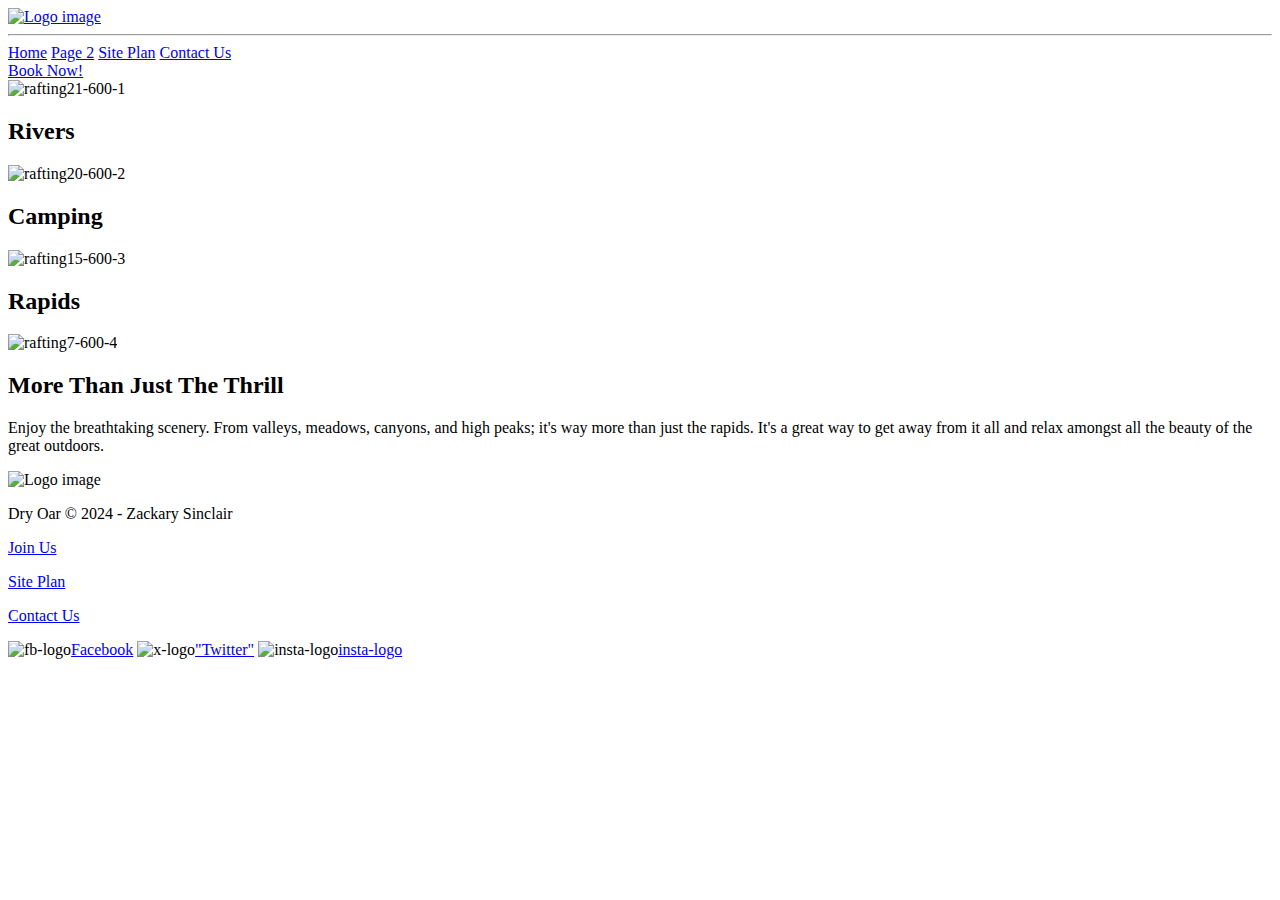
==== aboutme/wwr/index.html @ 1f677a5c "week 03 complete" ====
<!DOCTYPE html>
<html lang="en">
<head>
    <meta charset="UTF-8">
    <meta name="viewport" content="width=device-width, initial-scale=1.0">
    <title>Whitewater Rafting Adventures | Dry Oar Boating | Home</title>
</head>
<body>
    <header>
        <a id="logo_link" href="index.html">
            <img src="https://byui-wdd.github.io/wdd130/resources/images/logos/Picture1.jpg" alt="Logo image" />
    <hr />
        </a>
        <nav>
            <a href="index.html">Home</a>
            <a href="#">Page 2</a>
            <a href="site-plan-rafting.html">Site Plan</a>
            <a href="contactus.html">Contact Us</a>
        </nav>
    </header>
    <div id="hero-img" src="images/hero.png" alt="People enjoying white water rafting">
        <div class='button-box'>
            <a class='book' href="contactus.html">Book Now!</a>
        </a>
    </div>
    <main class="home-grid">
        <section class="rivers-card">
            <img src="https://i.ibb.co/c6GLYPv/rafting21-600-1.png" alt="rafting21-600-1" border="0"></a><br /><a target='_blank' href='https://nonprofitlight.com/wa/shelton/our-community-credit-union'></a>
            
            <h2>Rivers</h2>
        </section>
        <section class="camping-card">
            <img src="https://i.ibb.co/Xp3jr7D/rafting20-600-2.jpg" alt="rafting20-600-2" border="0"></a><br /><a target='_blank' href='https://nonprofitlight.com/wa/shelton/our-community-credit-union'></a>
            <h2>Camping</h2>
        </section>
        <section class="rapids-card">
            <img src="https://i.ibb.co/KLCPhFk/rafting15-600-3.jpg" alt="rafting15-600-3" border="0"></a><br /><a target='_blank' href='https://nonprofitlight.com/wa/shelton/our-community-credit-union'></a>
            
            <h2>Rapids</h2>
        </section>
        <img class="mountains" src="https://i.ibb.co/cgVS4yP/rafting7-600-4.jpg" alt="rafting7-600-4" border="0"></a><br /><a target='_blank' href='https://nonprofitlight.com/wa/shelton/our-community-credit-union'></a>
        <section class="msg">
            <h2>More Than Just The Thrill</h2>
            <p>Enjoy the breathtaking scenery. From valleys, meadows, canyons, and high peaks; it's way more than just the rapids. It's a great way to get away from it all and relax amongst all the beauty of the great outdoors. </p>
            <img src="https://byui-wdd.github.io/wdd130/resources/images/logos/Picture1.jpg" alt="Logo image" />
            
        </section>
    </main> 
    <footer>
        
        <p>Dry Oar &copy; 2024 - Zackary Sinclair</p>
        <a class='join' href="rivers.html">Join Us</a>
        <p><a href="site-plan-rafting.html">Site Plan</a></p>
        <p><a href="contactus.html">Contact Us</a></p>
        <div class="social">
                <img src="https://i.ibb.co/yQ9Pj3p/fb-logo.png" alt="fb-logo" border="0"></a><a target='_blank' href="https://facebook.com">Facebook</a>
            </a>
                <img src="https://i.ibb.co/FmRKpDR/x-logo.webp" alt="x-logo" border="0"></a><a target='_blank' href="https://twitter.com">"Twitter"</a>
            </a>
               <img src="https://i.ibb.co/V2w1h6Z/insta-logo.png" alt="insta-logo" border="0"></a><a target='_blank' a href="https://instagram.com">insta-logo</a>
            </a>
        </div>
    </footer>
</body>
</html>
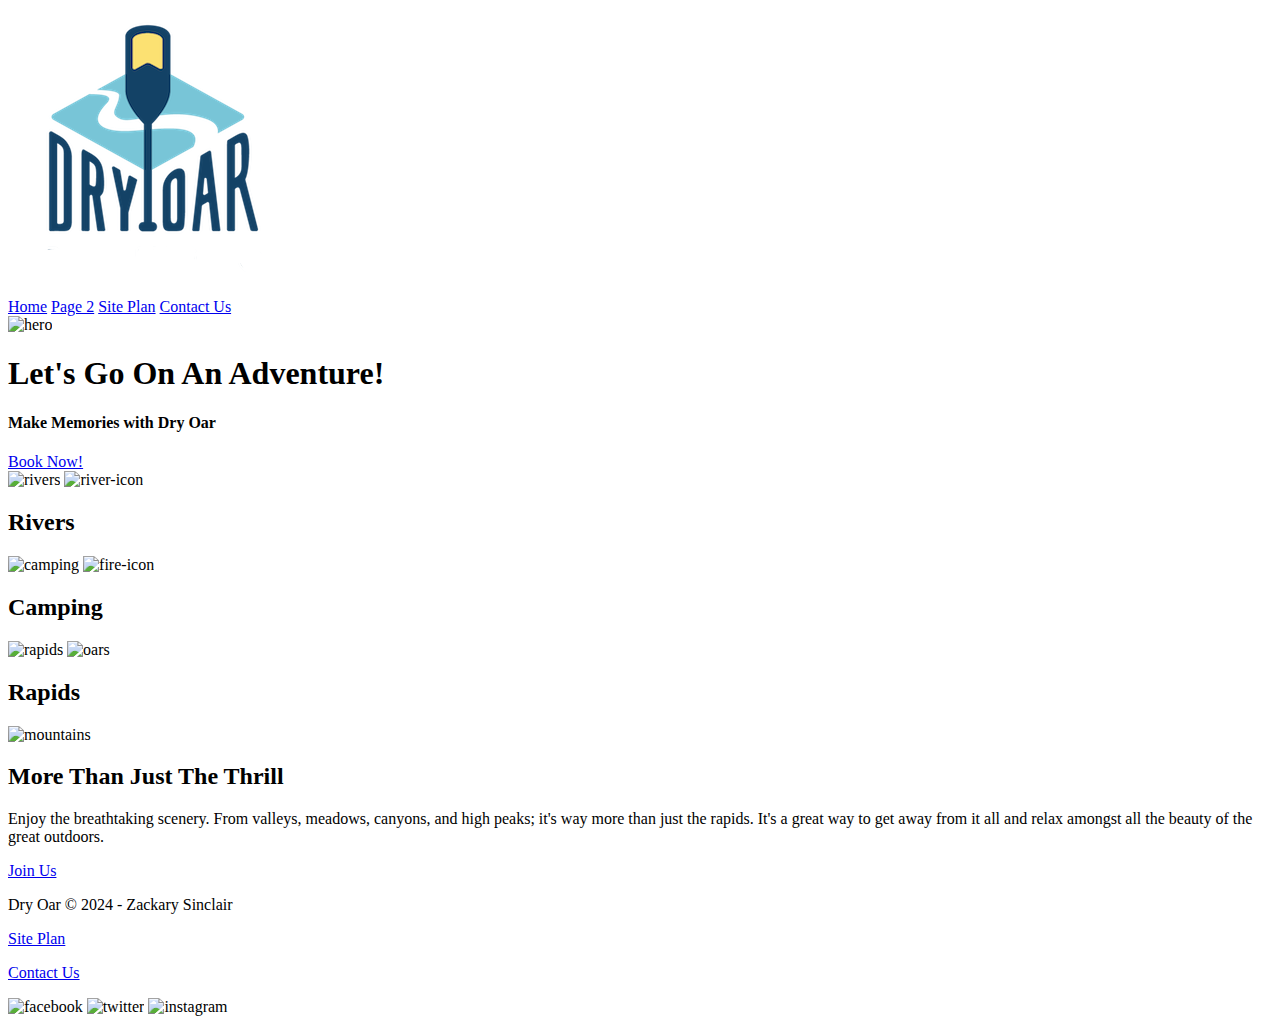
==== commit 36111b73: "update as of 5/28" ====
--- a/aboutme/wwr/index.html
+++ b/aboutme/wwr/index.html
@@ -8,8 +8,7 @@
 <body>
     <header>
         <a id="logo_link" href="index.html">
-            <img src="https://byui-wdd.github.io/wdd130/resources/images/logos/Picture1.jpg" alt="Logo image" />
-    <hr />
+            <img class="logo" src="images/logo.png" alt="Dry Oar Logo">
         </a>
         <nav>
             <a href="index.html">Home</a>
@@ -18,48 +17,56 @@
             <a href="contactus.html">Contact Us</a>
         </nav>
     </header>
-    <div id="hero-img" src="images/hero.png" alt="People enjoying white water rafting">
-        <div class='button-box'>
-            <a class='book' href="contactus.html">Book Now!</a>
-        </a>
+    <div id="hero">
+        <div id="hero-box">
+            <img id="hero-img" img src="https://i.ibb.co/7Kp73my/hero.png" width="960" height="400" alt="hero" target='_blank'></a>
+        </div>
+        <section id="hero-msg">
+            <h1 class="home-title">Let's Go On An Adventure!</h1>
+            <h4>Make Memories with Dry Oar </h4>
+            <div class='button-box'>
+                <a class='book' href="contactus.html">Book Now!</a>
+            </div>
+        </section>
     </div>
     <main class="home-grid">
         <section class="rivers-card">
-            <img src="https://i.ibb.co/c6GLYPv/rafting21-600-1.png" alt="rafting21-600-1" border="0"></a><br /><a target='_blank' href='https://nonprofitlight.com/wa/shelton/our-community-credit-union'></a>
-            
+            <img class="card-img" img src="https://i.ibb.co/R6sPPXb/rivers.jpg" alt="rivers" border="0"></a>
+            <img class="icon" img src="https://i.ibb.co/DVNmSvs/river-icon.png" alt="river-icon" border="0"></a>
             <h2>Rivers</h2>
         </section>
         <section class="camping-card">
-            <img src="https://i.ibb.co/Xp3jr7D/rafting20-600-2.jpg" alt="rafting20-600-2" border="0"></a><br /><a target='_blank' href='https://nonprofitlight.com/wa/shelton/our-community-credit-union'></a>
+            <img class="card-img" img src="https://i.ibb.co/YtS9Sn5/camping.jpg" alt="camping" border="0"></a>
+            <img class="icon" img src="https://i.ibb.co/2ky9ygP/fire-icon.png" alt="fire-icon" border="0"></a>
             <h2>Camping</h2>
         </section>
         <section class="rapids-card">
-            <img src="https://i.ibb.co/KLCPhFk/rafting15-600-3.jpg" alt="rafting15-600-3" border="0"></a><br /><a target='_blank' href='https://nonprofitlight.com/wa/shelton/our-community-credit-union'></a>
-            
+            <img class="card-img" img src="https://i.ibb.co/b6ZQsQC/rapids.jpg" alt="rapids" border="0"></a>
+            <img class="icon" img src="https://i.ibb.co/y4dw8N2/oars.png" alt="oars" border="0"></a>
+           
             <h2>Rapids</h2>
         </section>
-        <img class="mountains" src="https://i.ibb.co/cgVS4yP/rafting7-600-4.jpg" alt="rafting7-600-4" border="0"></a><br /><a target='_blank' href='https://nonprofitlight.com/wa/shelton/our-community-credit-union'></a>
+        <img class="mountains" img src="https://i.ibb.co/swCG6pT/mountains.jpg" alt="mountains" border="0"></a>
         <section class="msg">
             <h2>More Than Just The Thrill</h2>
             <p>Enjoy the breathtaking scenery. From valleys, meadows, canyons, and high peaks; it's way more than just the rapids. It's a great way to get away from it all and relax amongst all the beauty of the great outdoors. </p>
-            <img src="https://byui-wdd.github.io/wdd130/resources/images/logos/Picture1.jpg" alt="Logo image" />
-            
+            <a class='join' href="rivers.html">Join Us</a>
         </section>
-    </main> 
+    </main>
+</body>
+
     <footer>
         
         <p>Dry Oar &copy; 2024 - Zackary Sinclair</p>
-        <a class='join' href="rivers.html">Join Us</a>
         <p><a href="site-plan-rafting.html">Site Plan</a></p>
         <p><a href="contactus.html">Contact Us</a></p>
         <div class="social">
-                <img src="https://i.ibb.co/yQ9Pj3p/fb-logo.png" alt="fb-logo" border="0"></a><a target='_blank' href="https://facebook.com">Facebook</a>
+                <img src="https://i.ibb.co/MhpdZ0q/facebook.png" alt="facebook" border="0"></a>
             </a>
-                <img src="https://i.ibb.co/FmRKpDR/x-logo.webp" alt="x-logo" border="0"></a><a target='_blank' href="https://twitter.com">"Twitter"</a>
+                <img src="https://i.ibb.co/VDqrZRK/twitter.png" alt="twitter" border="0"></a>
             </a>
-               <img src="https://i.ibb.co/V2w1h6Z/insta-logo.png" alt="insta-logo" border="0"></a><a target='_blank' a href="https://instagram.com">insta-logo</a>
+               <img src="https://i.ibb.co/3h9L1D3/instagram.png" alt="instagram" border="0"></a>
             </a>
         </div>
     </footer>
-</body>
 </html>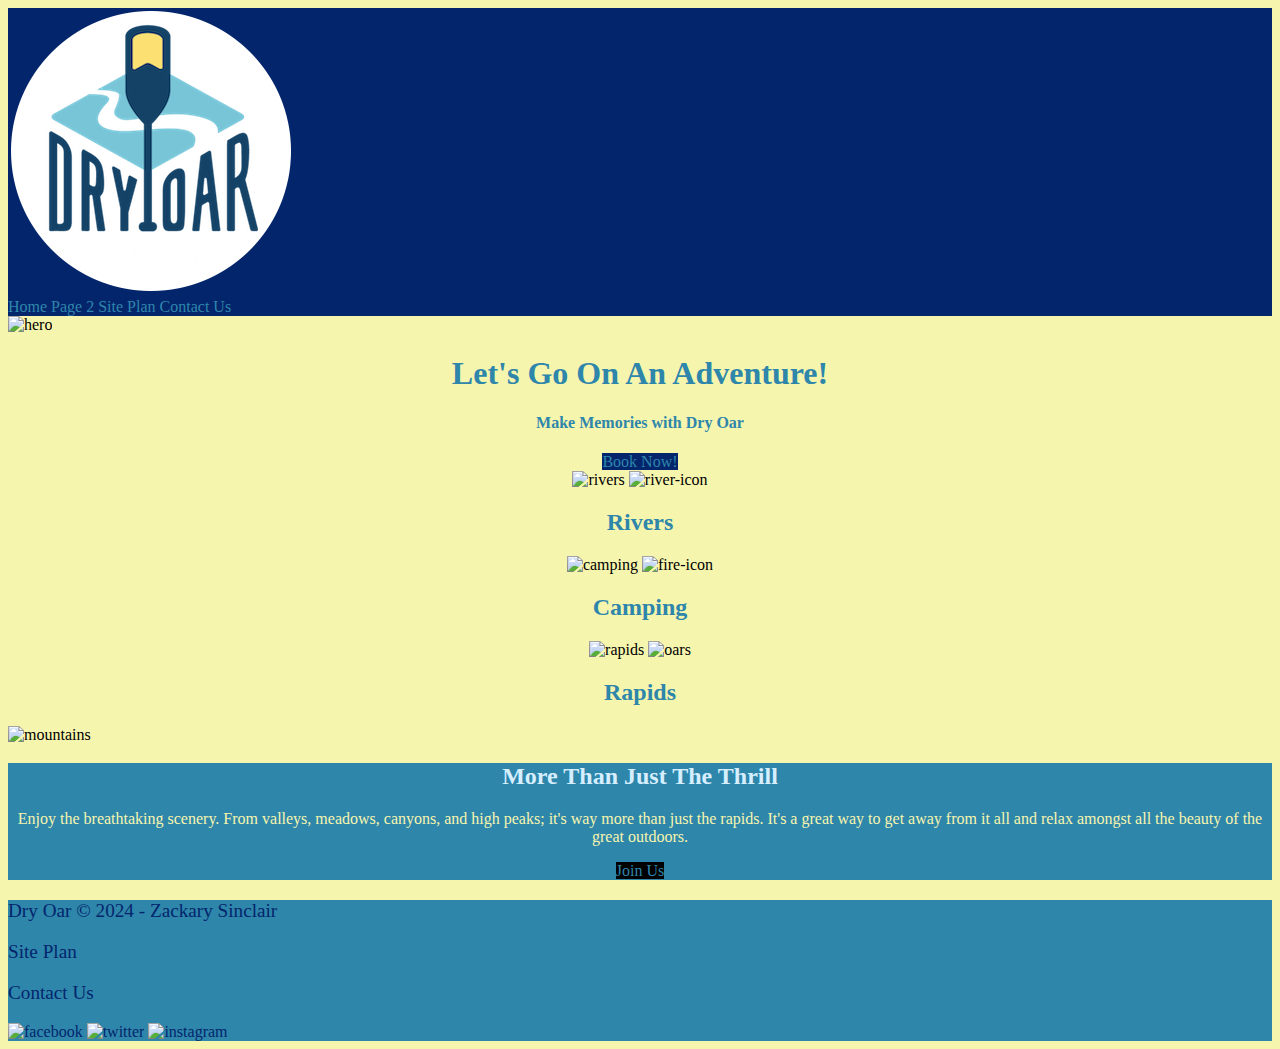
==== commit d08d46a6: "UPDATE 2.0 5/28" ====
--- a/aboutme/wwr/index.html
+++ b/aboutme/wwr/index.html
@@ -3,9 +3,11 @@
 <head>
     <meta charset="UTF-8">
     <meta name="viewport" content="width=device-width, initial-scale=1.0">
+    <link rel="stylesheet" href="styles/style.css">
     <title>Whitewater Rafting Adventures | Dry Oar Boating | Home</title>
 </head>
 <body>
+    <div id="content">
     <header>
         <a id="logo_link" href="index.html">
             <img class="logo" src="images/logo.png" alt="Dry Oar Logo">
@@ -43,7 +45,6 @@
         <section class="rapids-card">
             <img class="card-img" img src="https://i.ibb.co/b6ZQsQC/rapids.jpg" alt="rapids" border="0"></a>
             <img class="icon" img src="https://i.ibb.co/y4dw8N2/oars.png" alt="oars" border="0"></a>
-           
             <h2>Rapids</h2>
         </section>
         <img class="mountains" img src="https://i.ibb.co/swCG6pT/mountains.jpg" alt="mountains" border="0"></a>
@@ -53,6 +54,7 @@
             <a class='join' href="rivers.html">Join Us</a>
         </section>
     </main>
+</div>
 </body>
 
     <footer>
@@ -61,12 +63,15 @@
         <p><a href="site-plan-rafting.html">Site Plan</a></p>
         <p><a href="contactus.html">Contact Us</a></p>
         <div class="social">
-                <img src="https://i.ibb.co/MhpdZ0q/facebook.png" alt="facebook" border="0"></a>
+            <a href="https://facebook.com" target="_blank">
+                <img src="https://i.ibb.co/MhpdZ0q/facebook.png" alt="facebook"></a>
             </a>
-                <img src="https://i.ibb.co/VDqrZRK/twitter.png" alt="twitter" border="0"></a>
+            <a href="https://twitter.com" target="_blank">
+                <img src="https://i.ibb.co/VDqrZRK/twitter.png" alt="twitter"></a>
             </a>
-               <img src="https://i.ibb.co/3h9L1D3/instagram.png" alt="instagram" border="0"></a>
+                <a href="htps://instagram.com" target="_blank">
+               <img src="https://i.ibb.co/3h9L1D3/instagram.png" alt="instagram"></a>
             </a>
-        </div>
     </footer>
+</div>
 </html>--- a/aboutme/wwr/styles/style.css
+++ b/aboutme/wwr/styles/style.css
@@ -0,0 +1,87 @@
+h1, h2, h3, h4, h5, h6 {
+    color: #2E86AB
+}
+#content {
+    max-width: 1600px;
+    margin: 0 auto;
+}
+#background {
+    background-color: #2E86AB;
+    height: 725px;
+}
+nav a {
+    text-decoration: none;
+    color: #2E86AB;
+    text-align: center;
+}
+nav a:hover {
+    color: #D6EFFF;
+    background-color: black; 
+}
+#hero-msg h1 {
+    text-align: center;
+}
+#hero-msg h4 {
+    text-align: center;
+}
+.button-box {
+    text-align: center;
+}
+main section {
+    text-align: center;
+}
+body {
+    background-color: #F6F5AE;
+}
+header {
+    background-color: #03256C;
+}
+.book {
+    text-decoration: none;
+    color:#2E86AB;
+    background-color: #03256C; 
+}
+.book:hover {
+    color:#F6F5AE;
+    background-color: black;
+}
+.join {
+    text-decoration: none;
+    color: #2E86AB;
+    background-color: black;
+}
+.join:hover {
+    color:#F6F5AE;
+    background-color: black;
+}
+.msg {
+    background-color: #2E86AB;
+}
+.msg h2 {
+    color:#D6EFFF;
+}
+.msg p {
+    color: #F6F5AE;
+}
+footer {
+    color: #03256C;
+    background-color: #2E86AB;
+}
+footer a {
+    text-decoration: none;
+    color:#03256C; 
+}
+footer a:hover {
+    text-decoration: underline;
+    background-color: black;
+    color: #F6F5AE;
+}
+footer p {
+    font-size: 1.2em;
+}
+.home-title {
+    color: #2E86AB;
+}
+.icon {
+    width: 80px;
+}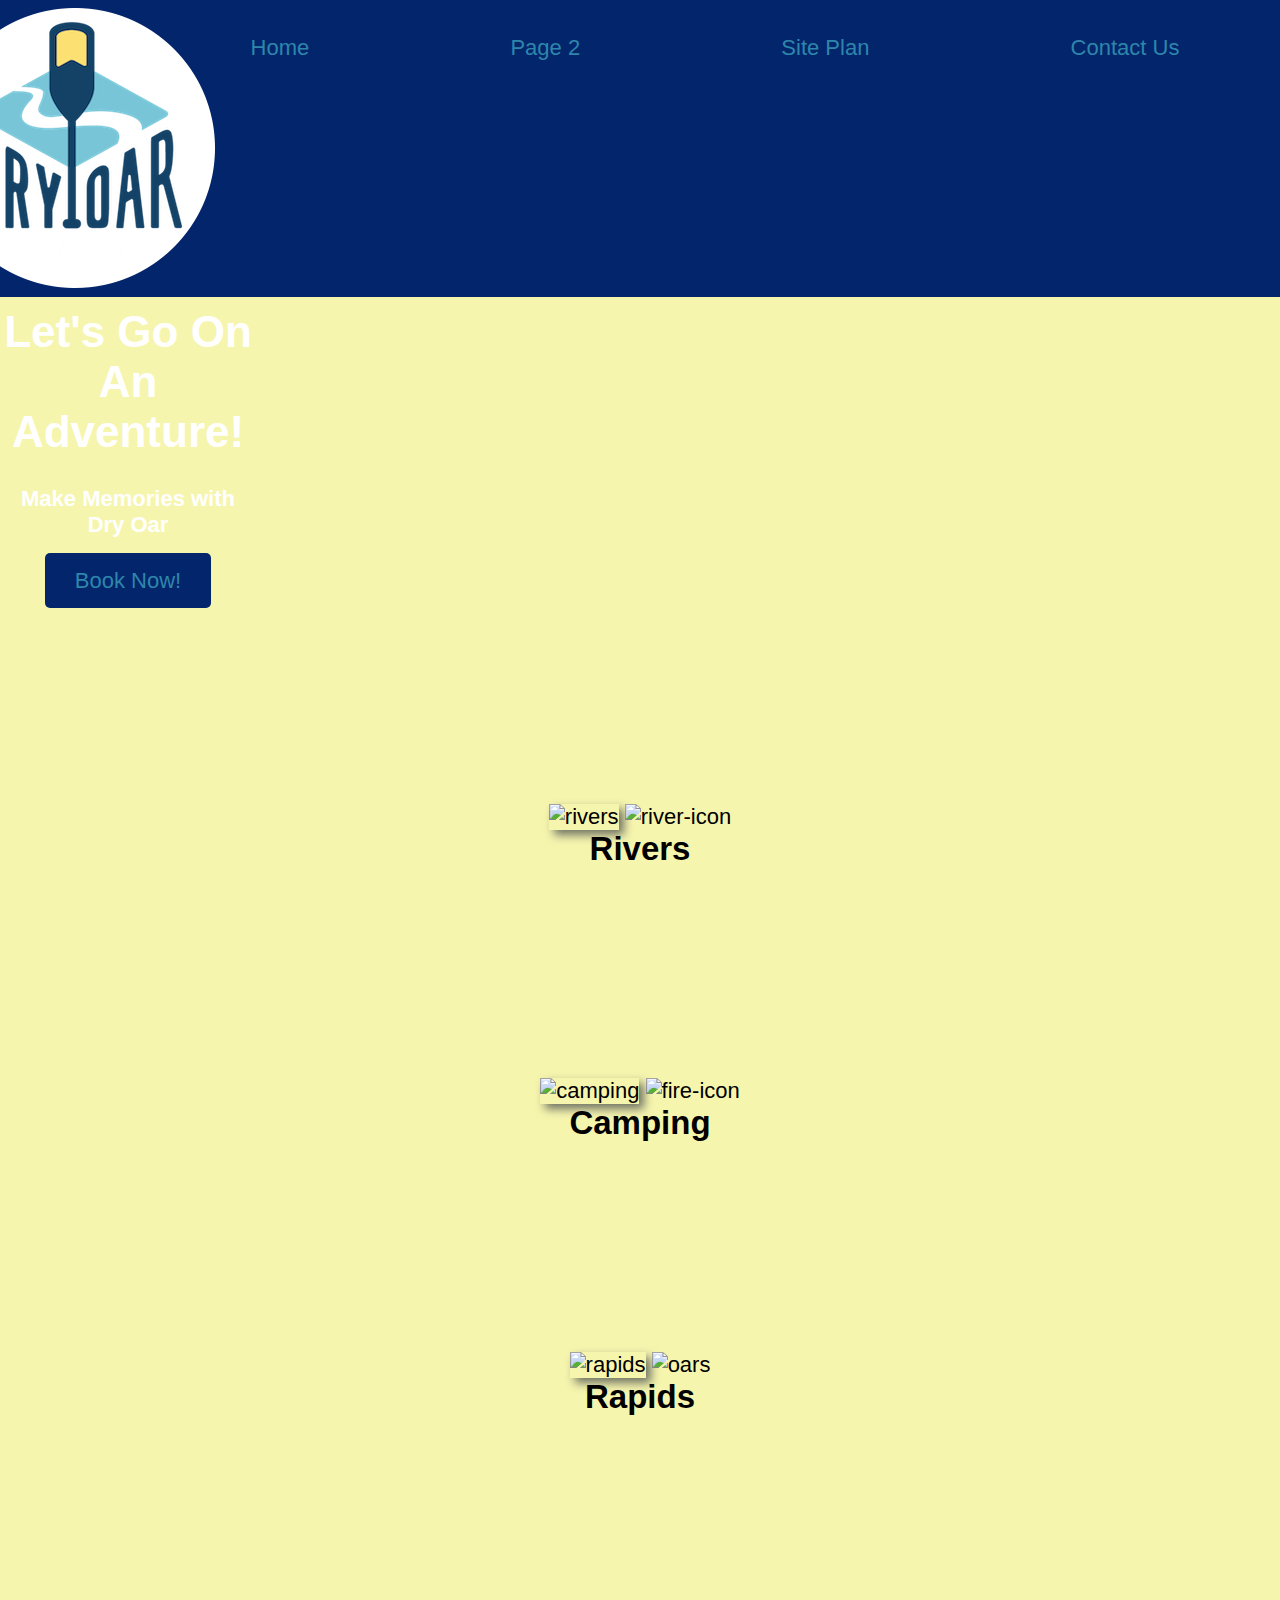
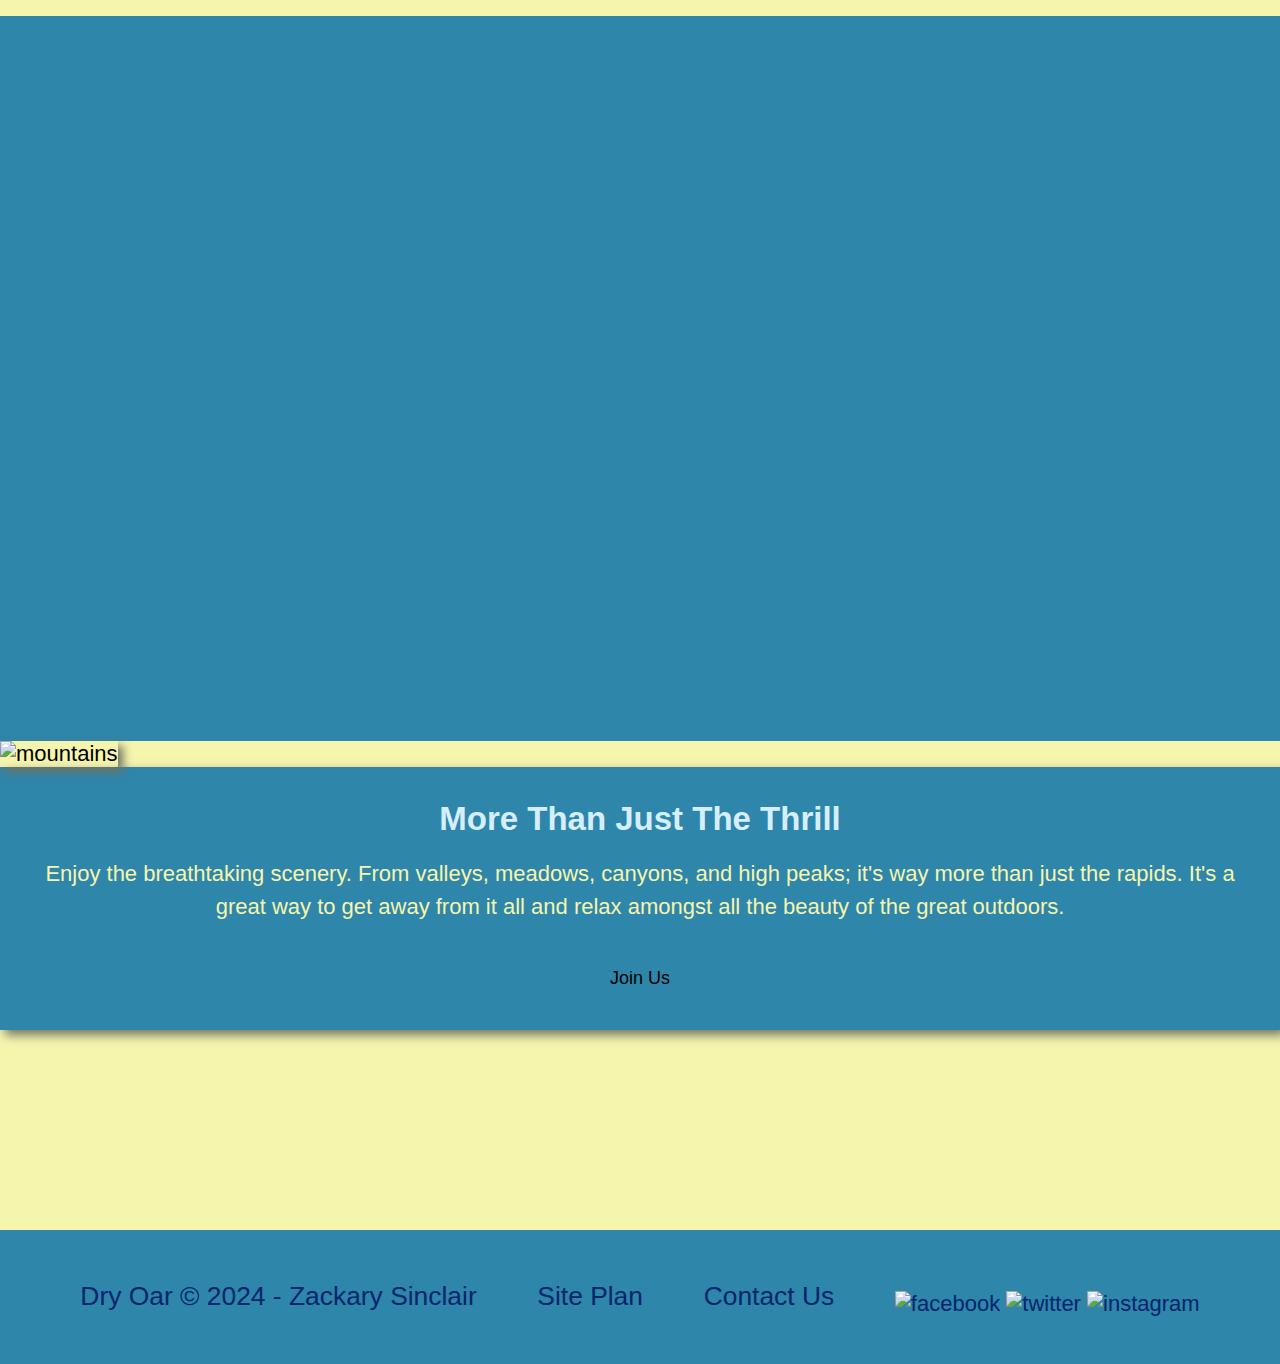
==== commit 16e02df2: "update final" ====
--- a/aboutme/wwr/index.html
+++ b/aboutme/wwr/index.html
@@ -47,6 +47,7 @@
             <img class="icon" img src="https://i.ibb.co/y4dw8N2/oars.png" alt="oars" border="0"></a>
             <h2>Rapids</h2>
         </section>
+        <div id="background"></div>
         <img class="mountains" img src="https://i.ibb.co/swCG6pT/mountains.jpg" alt="mountains" border="0"></a>
         <section class="msg">
             <h2>More Than Just The Thrill</h2>
@@ -58,7 +59,6 @@
 </body>
 
     <footer>
-        
         <p>Dry Oar &copy; 2024 - Zackary Sinclair</p>
         <p><a href="site-plan-rafting.html">Site Plan</a></p>
         <p><a href="contactus.html">Contact Us</a></p>
--- a/aboutme/wwr/styles/style.css
+++ b/aboutme/wwr/styles/style.css
@@ -1,5 +1,11 @@
+@import url('https://fonts.googleapis.com/css2?family=BioRhyme:wght@200..800&display=swap');
+
 h1, h2, h3, h4, h5, h6 {
     color: #2E86AB
+    font-family: BioRhyme, Garamond, Georgia, serif;
+}
+h2 {
+    margin: 0;
 }
 #content {
     max-width: 1600px;
@@ -9,37 +15,75 @@
     background-color: #2E86AB;
     height: 725px;
 }
+nav {
+    display: flex;
+    justify-content: space-around;
+}
 nav a {
     text-decoration: none;
     color: #2E86AB;
     text-align: center;
+    padding: 35px;
 }
 nav a:hover {
     color: #D6EFFF;
     background-color: black; 
 }
+#hero {
+    display: grid;
+    grid-template-columns: 1fr 3fr 1fr;
+    margin-top: -100px;
+}
+#hero-box {
+    grid-column: 1/4;
+    grid-row: 1/3;
+    z-index: -1;
+}
+#hero-msg {
+    grid-row: 1/2;
+    grid-column: 2/1;
+    margin-top: 100px;
+}
 #hero-msg h1 {
     text-align: center;
+    color: white;
 }
 #hero-msg h4 {
     text-align: center;
+    color: white;
 }
 .button-box {
     text-align: center;
 }
+main section img {
+    box-sizing: border-box;
+}
 main section {
     text-align: center;
+}
+.main.home-grid {
+    display: grid;
+    grid-template-columns: repeat(10, 1fr);
 }
 body {
     background-color: #F6F5AE;
+    font-family: Besley, Geneva, Arial, sans-serif;
+    font-size: 22px;
+    margin: 0;
+    padding: 0;
 }
 header {
     background-color: #03256C;
+    display: grid;
+    grid-template-columns: 150px auto;
 }
 .book {
     text-decoration: none;
     color:#2E86AB;
     background-color: #03256C; 
+    padding: 15px 30px;
+    margin-top: 50px;
+    border-radius: 5px;
 }
 .book:hover {
     color:#F6F5AE;
@@ -47,8 +91,12 @@
 }
 .join {
     text-decoration: none;
-    color: #2E86AB;
-    background-color: black;
+    background-color: #2E86AB;
+    color: black;
+    padding: 15px 30px;
+    margin-top: 50px;
+    border-radius: 5px;
+    font-size: 18px;
 }
 .join:hover {
     color:#F6F5AE;
@@ -56,16 +104,27 @@
 }
 .msg {
     background-color: #2E86AB;
+    line-height: 1.5em;
+    padding: 35px;
+    grid-column: 6/10;
+    grid-row: 6/7;
+    box-shadow: 5px 5px 10px #6F7364;
 }
 .msg h2 {
     color:#D6EFFF;
 }
 .msg p {
     color: #F6F5AE;
+    padding-bottom: 15px;
 }
 footer {
     color: #03256C;
     background-color: #2E86AB;
+    padding: 25px 50px;
+    margin-top: 200px;
+    display: flex;
+    justify-content: space-around;
+    align-items: center;
 }
 footer a {
     text-decoration: none;
@@ -81,7 +140,101 @@
 }
 .home-title {
     color: #2E86AB;
+    font-family: 'Besley', Helvetica, sans-serif;
+    font-size: 2em;
+    margin-top: 10px;
 }
 .icon {
     width: 80px;
+    padding-top: 10px;
+}
+#logo_link {
+    padding-top: 5px;
+    justify-self: center;
+    align-self: center;
+}
+footer .social img {
+    padding-top: 15px;
+}
+.rivers-card {
+    margin: 200px 0;
+    grid-column: 2/4;
+    grid-row: 2/4;
+}
+.camping-card {
+    margin: 200px 0; 
+    grid-column: 5/7;
+    grid-row: 2/3;
+}
+.rapids-card {
+    margin: 200px 0;
+    grid-column: 8/10;
+    grid-row: 2/3;
+
+}
+.card-img {
+    border: 10px black;
+    transition: transform .5s;
+    box-shadow: 5px 5px 10px #6F7364;
+}
+.card-img:hover {
+    opacity: .6;
+    transform: scale(1.1);
+}
+.card-img, .mountains {
+    width: 100%;
+}
+.mountains {
+    width: 100%;
+    grid-column: 2/7;
+    grid-row: 5/8;
+    box-shadow: 5px 5px 10px #6F7364;
+}
+#background {
+    grid-column: 1/11;
+    grid-row: 4/9;
+}
+
+@media screen and (max-width: 900px) {
+    #hero, .home-grid {
+        display: block;
+        height: auto;
+    }
+    nav, footer {
+        flex-direction: column;
+    }
+    nav a {
+        display: block;
+        padding: 15px;
+    }
+    #hero {
+        margin-top: 0;
+    }
+    #hero-msg {
+        margin-top: 0;
+    }
+    #hero-msg h4 {
+        display: none;
+    }
+    #hero-msg h1 {
+        color: #6f7364;
+    }
+    .home-title {
+        font-size: 25px;
+    }
+    .rivers-card, .camping-card, .rapids-card { 
+        margin: 50px auto;
+        width: 60%;
+    }
+    #background {
+        display: none;
+    }
+    .mountains, .msg {
+        width: 80%;
+        display: block;
+        margin: 0 auto;
+    }
+    footer {
+        margin-top: 25px;
+    }
 }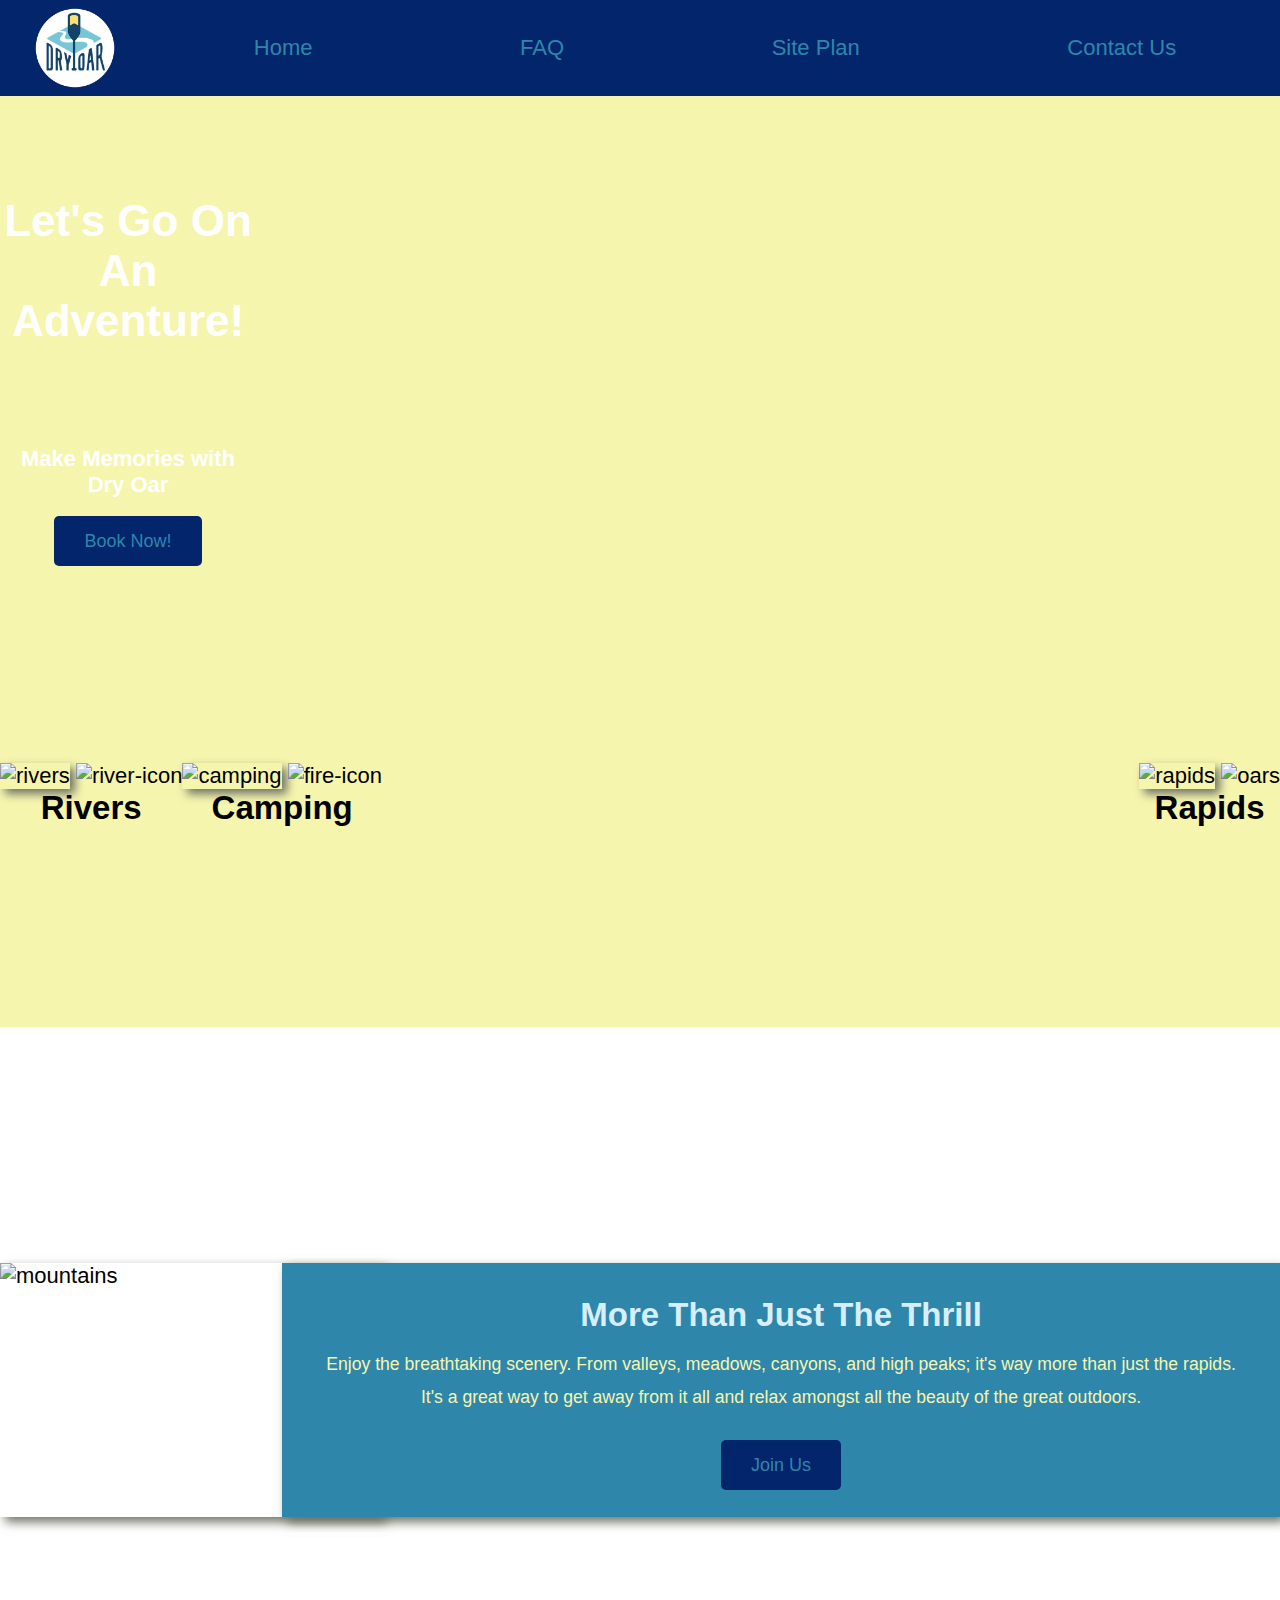
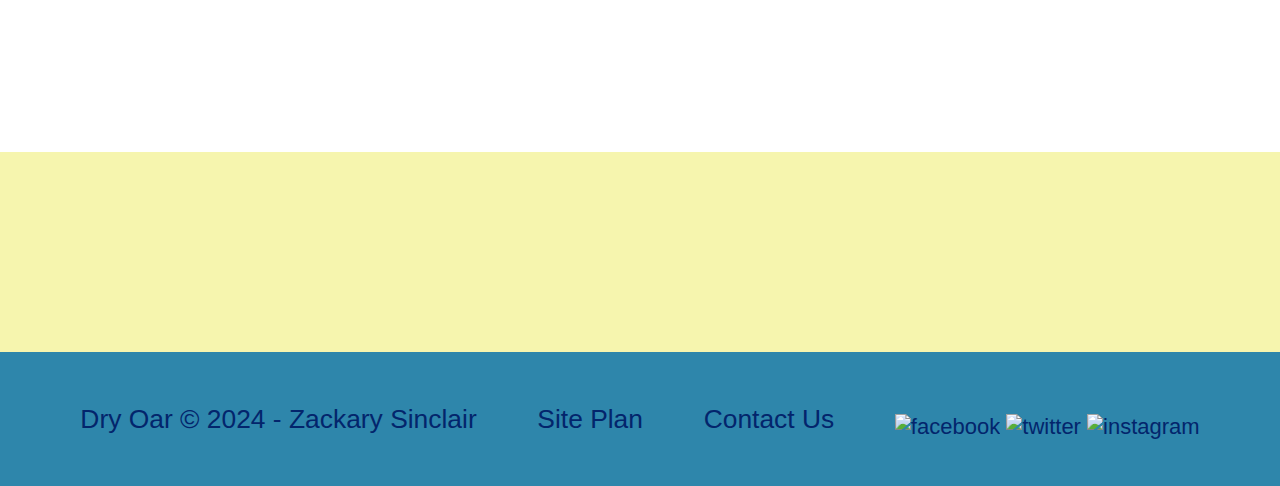
==== commit 70375429: "updates working" ====
--- a/aboutme/wwr/index.html
+++ b/aboutme/wwr/index.html
@@ -14,14 +14,14 @@
         </a>
         <nav>
             <a href="index.html">Home</a>
-            <a href="#">Page 2</a>
+            <a href="faqs.html">FAQ</a>
             <a href="site-plan-rafting.html">Site Plan</a>
             <a href="contactus.html">Contact Us</a>
         </nav>
     </header>
     <div id="hero">
         <div id="hero-box">
-            <img id="hero-img" img src="https://i.ibb.co/7Kp73my/hero.png" width="960" height="400" alt="hero" target='_blank'></a>
+            <img id="hero-img" img src="https://i.ibb.co/7Kp73my/hero.png" width="100%" height="400" alt="hero" target='_blank'></a>
         </div>
         <section id="hero-msg">
             <h1 class="home-title">Let's Go On An Adventure!</h1>
--- a/aboutme/wwr/styles/style.css
+++ b/aboutme/wwr/styles/style.css
@@ -15,6 +15,62 @@
     background-color: #2E86AB;
     height: 725px;
 }
+.title-aboutus {
+    text-align: center;
+}
+.title-aboutus h2 {
+    margin-top: 70px;
+}
+.title-aboutus img {
+    width: 40%;
+}
+
+.aboutus-grid {
+    display: grid;
+    grid-template-columns: repeat(3, 1fr);
+    text-align: center;
+    box-sizing: border-box;
+    
+    
+}
+.question{
+    background: #2E86AB;
+    margin: 70px;
+    word-wrap: break-word;
+    vertical-align: middle;
+    
+
+}
+.aboutus-grid .question h3  {
+    font-size: 16px;
+    padding: 10px;
+}
+.aboutus-grid .question p {
+    font-size: 14px;
+    padding: 10px;
+}
+.aboutus-grid .question li {
+    font-size: 14px;
+    padding: 5px;
+}
+.contact-grid {
+    display: grid;
+    grid-template-columns: 1fr 1fr 1fr;
+    grid-template-rows: 1fr 1fr 1fr;
+    grid-gap: 1em;
+}
+.contact-headline {
+    grid-column:1/2;
+    padding-left:15px;
+}
+.contact-paragraph {
+    grid-column:2/4;
+}
+.logo-box {
+    padding-top: 5px;
+    justify-self: center;
+    align-self: center;
+}
 nav {
     display: flex;
     justify-content: space-around;
@@ -33,6 +89,9 @@
     display: grid;
     grid-template-columns: 1fr 3fr 1fr;
     margin-top: -100px;
+}
+#hero-img {
+    width: 100%;
 }
 #hero-box {
     grid-column: 1/4;
@@ -44,14 +103,14 @@
     grid-column: 2/1;
     margin-top: 100px;
 }
-#hero-msg h1 {
+#hero-msg h1, #hero-msg h4 {
     text-align: center;
     color: white;
-}
-#hero-msg h4 {
-    text-align: center;
-    color: white;
-}
+    grid-column: 2/3;
+    grid-row: 1/2;
+    margin-top: 100px;
+}
+
 .button-box {
     text-align: center;
 }
@@ -77,28 +136,16 @@
     display: grid;
     grid-template-columns: 150px auto;
 }
-.book {
+.book, .join {
     text-decoration: none;
     color:#2E86AB;
     background-color: #03256C; 
     padding: 15px 30px;
     margin-top: 50px;
     border-radius: 5px;
-}
-.book:hover {
-    color:#F6F5AE;
-    background-color: black;
-}
-.join {
-    text-decoration: none;
-    background-color: #2E86AB;
-    color: black;
-    padding: 15px 30px;
-    margin-top: 50px;
-    border-radius: 5px;
     font-size: 18px;
 }
-.join:hover {
+.book:hover, .join:hover{
     color:#F6F5AE;
     background-color: black;
 }
@@ -116,6 +163,7 @@
 .msg p {
     color: #F6F5AE;
     padding-bottom: 15px;
+    font-size: .8em;
 }
 footer {
     color: #03256C;
@@ -130,13 +178,20 @@
     text-decoration: none;
     color:#03256C; 
 }
-footer a:hover {
+footer p a:hover {
     text-decoration: underline;
     background-color: black;
     color: #F6F5AE;
 }
 footer p {
     font-size: 1.2em;
+}
+footer .social img {
+    padding-top: 15px;
+}
+.home-grid {
+    display: grid;
+    grid-template-columns: 1fr, 1fr, 1fr, 1fr, 1fr, 1fr, 1fr, 1fr, 1fr, 1fr;
 }
 .home-title {
     color: #2E86AB;
@@ -144,6 +199,9 @@
     font-size: 2em;
     margin-top: 10px;
 }
+.logo {
+    width: 80px;
+}
 .icon {
     width: 80px;
     padding-top: 10px;
@@ -190,11 +248,26 @@
     grid-row: 5/8;
     box-shadow: 5px 5px 10px #6F7364;
 }
+.rafting{
+    float: left;
+    width: 500px;
+    margin-right: 20px;
+    box-shadow: 5px 5px 10px #6F7364;
+}
+.conclude{
+    float: right;
+    width: 600px;
+    margin-right: 20px;
+    box-shadow: 5px 5px 10px #6F7364;
+}
 #background {
     grid-column: 1/11;
     grid-row: 4/9;
 }
-
+#background {
+    height: 725 px;
+    background-color: white;
+}
 @media screen and (max-width: 900px) {
     #hero, .home-grid {
         display: block;
